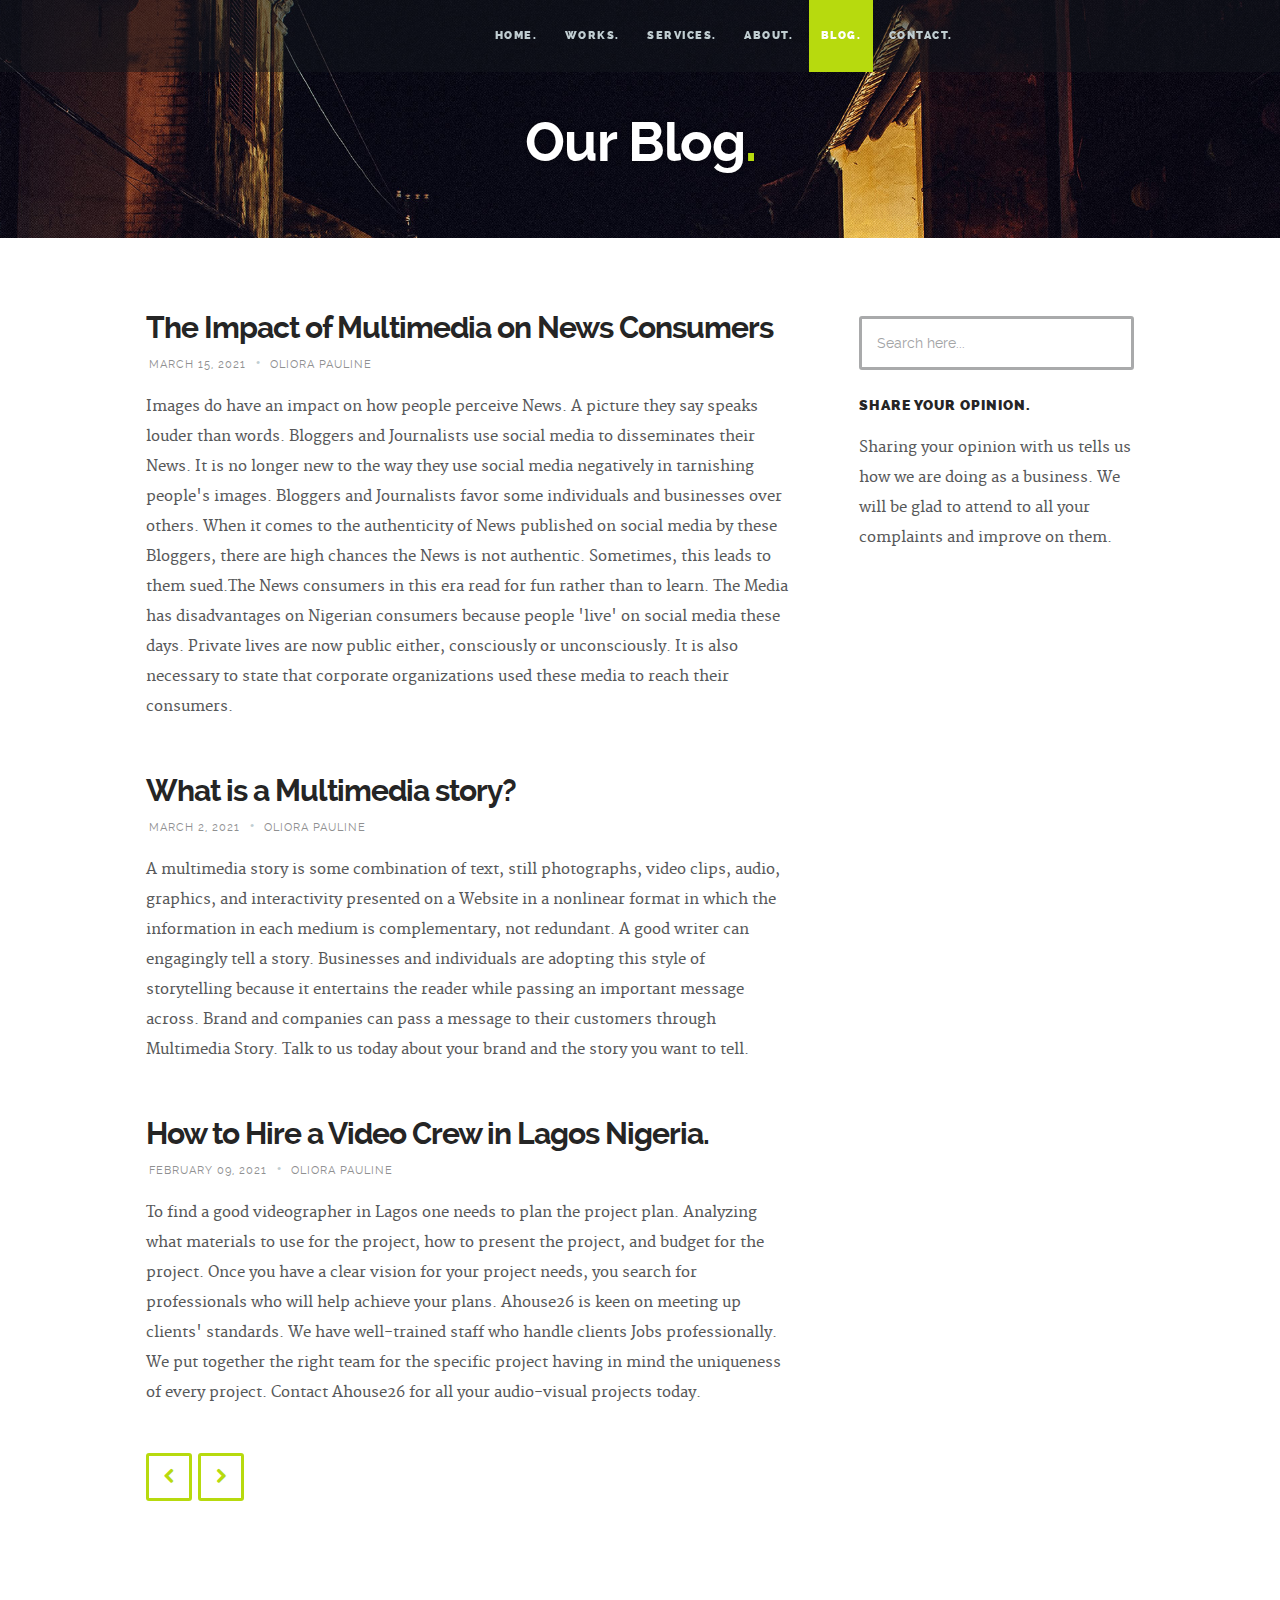
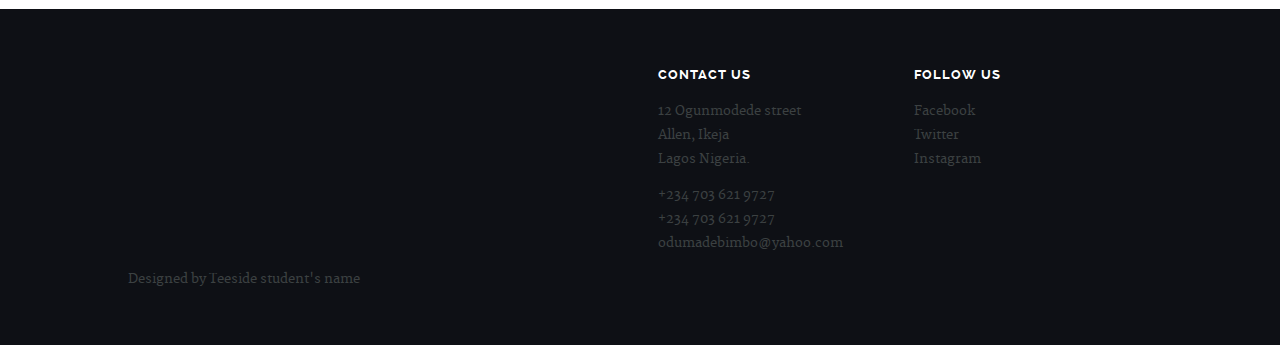
==== blog.html @ 0a02a120 "Initial commit" ====
<!DOCTYPE html>

<html class="no-js" lang="en"> 
<head>

   
   <meta charset="utf-8">
	<title>Blog - Ahouse26 productions</title>
	<meta name="description" content="">  
	<meta name="author" content="">

   
	<meta name="viewport" content="width=device-width, initial-scale=1, maximum-scale=1">

	
   <link rel="stylesheet" href="css/base.css">
	<link rel="stylesheet" href="css/main.css">
   <link rel="stylesheet" href="css/media-queries.css">       

  
	<script src="js/modernizr.js"></script>

   
	<link rel="shortcut icon" href="favicon.png" >

</head>

<body>
	
	<div id="top"></div>
   <div id="preloader"> 
	   <div id="status">
         <img src="images/loader.gif" height="60" width="60" alt="">
         <div class="loader">Loading...</div>
      </div>
   </div>


   
   <header id="main-header">

   	<div class="row header-inner">

	      <div class="logo">
	         <a href="index.html">Ahouse26 productions.</a>
	      </div>

	      <nav id="nav-wrap">         
	         
	         <a class="mobile-btn" href="#nav-wrap" title="Show navigation">
	         	<span class='menu-text'>Show Menu</span>
	         	<span class="menu-icon"></span>
	         </a>
         	<a class="mobile-btn" href="#" title="Hide navigation">
         		<span class='menu-text'>Hide Menu</span>
         		<span class="menu-icon"></span>
         	</a>         

	         <ul id="nav" class="nav">
	            <li><a class="active" href="index.html">Home.</a></li>
		         <li><a class="active" href="portfolio.html">Works.</a></li>
	            <li><a href="index.html#services">Services.</a></li>
	            <li><a href="index.html#about">About.</a></li>
	            <li class="current"><a href="index.html#journal">Blog.</a></li>	        
	            <li><a href="index.html#contact">Contact.</a></li>
	         </ul> 

	      </nav> 
	   </div> 

   </header> 


  
   <section id="page-title">	
   	  
		<div class="row">

			<div class="twelve columns">

				<h1>Our Blog<span>.</span></h1>
				

			</div>			    

		</div> 	   

   </section> 


  
   <section id="content">

   	<div class="row">

	   	<div id="main" class="tab-whole eight columns entries">

	         <article class="entry">

					<header class="entry-header">

						<h1 class="entry-title">
							<a title="" href="single.html">The Impact of Multimedia on News Consumers</a>
						</h1> 				 
						
						<div class="entry-meta">
							<ul>
								<li>March 15, 2021</li>
								<span class="meta-sep">•</span>								
								<li><a rel="category tag" title="" href="#"></a></li>
                                <li>Oliora Pauline</li>
							</ul>
						</div> 
						 
					</header> 
						
					<div class="entry-content">
						<p> Images do have an impact on how people perceive News. A picture they say speaks louder than words.
							Bloggers and Journalists use social media to disseminates their News. It is no longer new to the
							way they use social media negatively in tarnishing people's images. Bloggers and Journalists favor
							some individuals and businesses over others. When it comes to the authenticity of News published
							on social media by these Bloggers, there are high chances the News is not authentic. Sometimes,
							this leads to them sued.The News consumers in this era read for fun rather than to learn.
							The Media has disadvantages on Nigerian consumers because people 'live' on social media these days.
							Private lives are now public either, consciously or unconsciously. It is also necessary to state
							that corporate organizations used these media to reach their consumers.</p>
					</div> 

				</article> 

				<article class="entry">
		   			
					<header class="entry-header">

						<h1 class="entry-title">
							<a title="" href="single.html">What is a Multimedia story?</a>
						</h1> 				 
						
						<div class="entry-meta">
							<ul>
								<li>March 2, 2021</li>						
									<span class="meta-sep">•</span>
								<li>Oliora pauline</li>
							</ul>
						</div>
						 
					</header> 			

					<div class="entry-content">
						<p>A multimedia story is some combination of text, still photographs, video clips,
							audio, graphics, and interactivity presented on a Website in a nonlinear format
							in which the information in each medium is complementary, not redundant. A good
							writer can engagingly tell a story. Businesses and individuals are adopting this
							style of storytelling because it entertains the reader while passing an important
							message across. Brand and companies can pass a message to their customers through
							Multimedia Story. Talk to us today about your brand and the story you want to tell.</p>
					</div> 

				</article> 

				

				<article class="entry">
		   			
					<header class="entry-header">

						<h1 class="entry-title">
							<a title="" href="single.html">How to Hire a Video Crew in Lagos Nigeria.</a>
						</h1> 				 
						
						<div class="entry-meta">
							<ul>
								<li>February 09, 2021</li>
								<span class="meta-sep">•</span>
								<li>Oliora pauline</li>
							</ul>
						</div> 
						 
					</header> 			

					<div class="entry-content">
						<p>To find a good videographer in Lagos one needs to plan the project plan.
							Analyzing what materials to use for the project, how to present the project,
							and budget for the project. Once you have a clear vision for your project needs,
							you search for professionals who will help achieve your plans. Ahouse26 is keen
							on meeting up clients' standards. We have well-trained staff who handle clients
							Jobs professionally. We put together the right team for the specific project
							having in mind the uniqueness of every project. Contact Ahouse26 for all
							your audio-visual projects today. </p>
					</div> 

				</article> 

				<div class="pagenav group">
	  			   <span class="prev"><a href="#" rel="prev">Previous</a></span>
	  				<span class="next"><a href="#" rel="next">Next</a></span>  				   
	  			</div>  			   
	         
	      </div> 

	      <div class="tab-whole four columns end" id="secondary">

	         <aside id="sidebar">

	            <div class="widget widget_search">

	               <h5>Search</h5>
	               <form action="#">

	                  <input type="text" value="Search here..." onblur="if(this.value == '') { this.value = 'Search here...'; }" onfocus="if (this.value == 'Search here...') { this.value = ''; }" class="text-search" kl_virtual_keyboard_secure_input="on">
	                  <input type="submit" value="" class="submit-search">

	               </form>

	            </div> 

	            <div class="widget widget_text">

	               <h5 class="widget-title">Share your opinion.</h5>
	               <div class="textwidget"> 
					Sharing your opinion with us tells us how we are doing as a business. 
					We will be glad to attend to all your complaints and improve on them. 
	            	</div>

			      </div> 



				  <div class="widget widget_text">

					
 
				   </div> 

	            

	            
	            

	         </aside> 

	      </div> 

	   </div> 

   </section> 

   
   <footer>

      <div class="row">       

         <div class="six columns tab-whole footer-about">
				
				

         </div> 

         <div class="six columns tab-whole right-cols">

            <div class="row">

               <div class="columns">
                  <h3 class="address">Contact Us</h3>
                  <p>
                  12 Ogunmodede street<br>
                  Allen, Ikeja<br>
                  Lagos Nigeria.
                  </p>

                  <ul>
                    <li><a href="tel:+234 703 621 9727">+234 703 621 9727</a></li>
                    <li><a href="tel:+234 703 621 9727">+234 703 621 9727</a></li>
                    <li><a href="mailto:odumadebimbo@yahoo.com">odumadebimbo@yahoo.com</a></li>
                  </ul>                  
               </div>       

               <div class="columns last">
                  <h3 class="contact">Follow Us</h3>

                  <ul>
                     <li><a href="#">Facebook</a></li>
                     <li><a href="#">Twitter</a></li>
                     <li><a href="#">Instagram</a></li>
                     
                    
                  </ul>
                  
               </div> 

            </div> 

         </div>

         <p>Designed by Teeside student's name</p>

         <div id="go-top">
            <a class="smoothscroll" title="Back to Top" href="#top"><span>Top</span><i class="fa fa-long-arrow-up"></i></a>
         </div>

      </div> 

   </footer> 


   
   <script src="http://ajax.googleapis.com/ajax/libs/jquery/1.10.2/jquery.min.js"></script>
   <script>window.jQuery || document.write('<script src="js/jquery-1.10.2.min.js"><\/script>')</script>
   <script type="text/javascript" src="js/jquery-migrate-1.2.1.min.js"></script>   
   <script src="js/jquery.flexslider.js"></script>
   <script src="js/jquery.fittext.js"></script>
   <script src="js/backstretch.js"></script> 
   <script src="js/waypoints.js"></script>  
   <script src="js/main.js"></script>

</body>

</html>
---- css/base.css ----
html {
	font-family: sans-serif;
	-ms-text-size-adjust: 100%;
	-webkit-text-size-adjust: 100%;
}
body {
	margin: 0;
}
article, aside, details, figcaption, figure, footer, header, hgroup, main, nav, section, summary {
	display: block;
}
audio, canvas, progress, video {
	display: inline-block;
	vertical-align: baseline;
}
audio:not([controls]) {
	display: none;
	height: 0;
}
[hidden], template {
	display: none;
}
a {
	background: transparent;
}
a:active, a:hover {
	outline: 0;
}
abbr[title] {
	border-bottom: 1px dotted;
}
b, strong {
	font-weight: bold;
}
dfn {
	font-style: italic;
}
h1 {
	font-size: 2em;
	margin: 0.67em 0;
}
mark {
	background: #ff0;
	color: #000;
}
small {
	font-size: 80%;
}
sub, sup {
	font-size: 75%;
	line-height: 0;
	position: relative;
	vertical-align: baseline;
}
sup {
	top: -0.5em;
}
sub {
	bottom: -0.25em;
}
img {
	border: 0;
}
svg:not(:root) {
	overflow: hidden;
}
figure {
	margin: 1em 40px;
}
hr {
	-moz-box-sizing: content-box;
	box-sizing: content-box;
	height: 0;
}
pre {
	overflow: auto;
}
code, kbd, pre, samp {
	font-family: monospace, monospace;
	font-size: 1em;
}
button, input, optgroup, select, textarea {
	color: inherit;
	font: inherit;
	margin: 0;
}
button {
	overflow: visible;
}
button, select {
	text-transform: none;
}
button, html input[type="button"], input[type="reset"], input[type="submit"] {
	-webkit-appearance: button;
	cursor: pointer;
}
button[disabled], html input[disabled] {
	cursor: default;
}
button::-moz-focus-inner, input::-moz-focus-inner {
	border: 0;
	padding: 0;
}
input {
	line-height: normal;
}
input[type="checkbox"], input[type="radio"] {
	box-sizing: border-box;
	padding: 0;
}
input[type="number"]::-webkit-inner-spin-button, input[type="number"]::-webkit-outer-spin-button {
	height: auto;
}
input[type="search"] {
	-webkit-appearance: textfield;
	-moz-box-sizing: content-box;
	-webkit-box-sizing: content-box;
	box-sizing: content-box;
}
input[type="search"]::-webkit-search-cancel-button, input[type="search"]::-webkit-search-decoration {
	-webkit-appearance: none;
}
fieldset {
	border: 1px solid #c0c0c0;
	margin: 0 2px;
	padding: 0.35em 0.625em 0.75em;
}
legend {
	border: 0;
	padding: 0;
}
textarea {
	overflow: auto;
}
optgroup {
	font-weight: bold;
}
table {
	border-collapse: collapse;
	border-spacing: 0;
}
td, th {
	padding: 0;
}

/* 
/* b. Basic Setup Styles - Top Elements
/* =================================================================== */
*, *:before, *:after {
	-webkit-box-sizing: border-box;
	-moz-box-sizing: border-box;
	box-sizing: border-box;
}
html {
	-webkit-font-smoothing: antialiased;
	-moz-osx-font-smoothing: grayscale;
	font-size: 62.5%;
}
body {
	font-weight: normal;
	line-height: 1;
	text-rendering: optimizeLegibility;
}

/* 
/* c. Typography
====================================================================== */
div, dl, dt, dd, ul, ol, li, h1, h2, h3, h4, h5, h6, pre, form, p, blockquote, th, td {
	margin: 0;
	padding: 0;
}
h1, h2, h3, h4, h5, h6 {
	text-rendering: optimizeLegibility;
	line-height: 1.2;
}
hr {
	border: solid #ddd;
	border-width: 1px 0 0;
	clear: both;
	margin: 11px 0 24px;
	height: 0;
}
em, i {
	font-style: italic;
	line-height: inherit;
}
strong, b {
	font-weight: bold;
	line-height: inherit;
}
small {
	font-size: 60%;
	line-height: inherit;
}
ul {
	list-style: none;
}
ol {
	list-style: decimal;
}
ol, ul.square, ul.circle, ul.disc {
	margin-left: 17px;
}
ul.square {
	list-style: square;
}
ul.circle {
	list-style: circle;
}
ul.disc {
	list-style: disc;
}
ul li {
	padding-left: 4px;
}
ul ul, ul ol, ol ol, ol ul {
	margin: 3px 0 3px 17px;
}

/* links
---------------------------------------------------------------------- */
a {
	text-decoration: none;
	line-height: inherit;
}
a img {
	border: none;
}
a:focus {
	outline: none;
}
p a, p a:visited {
	line-height: inherit;
}

/* 
/* d. Media
/* =================================================================== */
img, video, embed, object {
	max-width: 100%;
	height: auto;
}
object, embed {
	height: 100%;
}
img {
	-ms-interpolation-mode: bicubic;
}

/* 
/* e. Grid
===================================================================== */
.row {
	width: 94%;
	max-width: 1024px;
	margin: 0 auto;
}
.ie8 .row {
	width: 1024px;
}
.narrow .row {
	max-width: 980px;
}
.row .row {
	width: auto;
	max-width: none;
	margin-left: -18px;
	margin-right: -18px;
}
.row:before, .row:after {
	content: "";
	display: table;
}
.row:after {
	clear: both;
}
.column, .columns, .bgrid {
	position: relative;
	padding: 0 18px;
	min-height: 1px;
	float: left;
}
.column.centered, .columns.centered {
	float: none;
	margin: 0 auto;
}
.row.collapsed > .column, .row.collapsed > .columns, .column.collapsed, .columns.collapsed {
	padding: 0;
}
[class*="column"] + [class*="column"]:last-child {
	float: right;
}
[class*="column"] + [class*="column"].end {
	float: right;
}
.one, .row .one {
	width: 8.33333%;
}
.two, .row .two {
	width: 16.66667%;
}
.three, .row .three {
	width: 25%;
}
.four, .row .four {
	width: 33.33333%;
}
.five, .row .five {
	width: 41.66667%;
}
.six, .row .six {
	width: 50%;
}
.seven, .row .seven {
	width: 58.33333%;
}
.eight, .row .eight {
	width: 66.66667%;
}
.nine, .row .nine {
	width: 75%;
}
.ten .row .ten {
	width: 83.33333%;
}
.eleven, .row .eleven {
	width: 91.66667%;
}
.twelve, .row .twelve {
	width: 100%;
}

/* tablets
--------------------------------------------------------------- */
@media screen and (max-width:768px) {
	.row {
		width: auto;
		padding-left: 30px;
		padding-right: 30px;
	}
	.row .row {
		padding-left: 0;
		padding-right: 0;
		margin-left: -15px;
		margin-right: -15px;
	}
	.column, .columns {
		padding: 0 15px;
	}
	.tab-fourth, .row .tab-fourth {
		width: 25%;
	}
	.tab-third, .row .tab-third {
		width: 33.33333%;
	}
	.tab-half, .row .tab-half {
		width: 50%;
	}
	.tab-2thirds, .row .tab-2thirds {
		width: 66.66667%;
	}
	.tab-3fourths, .row .tab-3fourths {
		width: 75%;
	}
	.tab-whole, .row .tab-whole {
		width: 100%;
	}
}

/* mobile
--------------------------------------------------------------- */
@media screen and (max-width:600px) {
	.row {
		padding-left: 25px;
		padding-right: 25px;
	}
	.row .row {
		margin-left: -10px;
		margin-right: -10px;
	}
	.column, .columns {
		padding: 0 10px;
	}
	.mob-fourth, .row .mob-fourth {
		width: 25%;
	}
	.mob-half, .row .mob-half {
		width: 50%;
	}
	.mob-3fourths, .row .mob-3fourths {
		width: 75%;
	}
	.mob-whole, .row .mob-whole {
		width: 100%;
	}
}

/* small mobile devices
--------------------------------------------------------------- */
@media screen and (max-width:400px) {
	.row {
		padding-left: 30px;
		padding-right: 30px;
	}
	.row .row {
		padding-left: 0;
		padding-right: 0;
		margin-left: 0;
		margin-right: 0;
	}
	.column, .columns {
		width: auto !important;
		float: none !important;
		margin-left: 0;
		margin-right: 0;
		clear: both;
		padding: 0;
	}
	[class*="column"] + [class*="column"]:last-child {
		float: none;
	}
}

/* larger screens
--------------------------------------------------------------- */
@media screen and (min-width:1200px) {
	.wide .wrap {
		max-width: 1180px;
	}
}


/* block grids
--------------------------------------------------------------- */
.bgrid-sixth .bgrid {
	width: 16.66667%;
}
.bgrid-fourth .bgrid {
	width: 25%;
}
.bgrid-third .bgrid {
	width: 33.33333%;
}
.bgrid-half .bgrid {
	width: 50%;
}
.bgrid {
	padding: 0;
}

/* Clearing for block grid columns. Allows columns with
different heights to align properly. */
.first {
	clear: both;
}

/* first column in large(default) screen - for IE8 */
.bgrid-sixth .bgrid:nth-child(6n+1), .bgrid-fourth .bgrid:nth-child(4n+1), .bgrid-third .bgrid:nth-child(3n+1), .bgrid-half .bgrid:nth-child(2n+1) {
	clear: both;
}

/* smaller screens */
@media screen and (max-width:900px) {
	/* block grids for small screens */
	.s-bgrid-sixth .bgrid {
		width: 16.66667%;
	}
	.s-bgrid-fourth .bgrid {
		width: 25%;
	}
	.s-bgrid-third .bgrid {
		width: 33.33333%;
	}
	.s-bgrid-half .bgrid {
		width: 50%;
	}
	.s-bgrid-whole .bgrid {
		width: 100%;
		clear: both;
	}
	.first, [class*="bgrid-"] .bgrid:nth-child(n) {
		clear: none;
	}
	.s-bgrid-sixth .bgrid:nth-child(6n+1), .s-bgrid-fourth .bgrid:nth-child(4n+1), .s-bgrid-third .bgrid:nth-child(3n+1), .s-bgrid-half .bgrid:nth-child(2n+1) {
		clear: both;
	}
}

/* tablets */
@media screen and (max-width:768px) {
	.tab-bgrid-sixth .bgrid {
		width: 16.66667%;
	}
	.tab-bgrid-fourth .bgrid {
		width: 25%;
	}
	.tab-bgrid-third .bgrid {
		width: 33.33333%;
	}
	.tab-bgrid-half .bgrid {
		width: 50%;
	}
	.tab-bgrid-whole .bgrid {
		width: 100%;
		clear: both;
	}
	.first, [class*="tab-bgrid-"] .bgrid:nth-child(n) {
		clear: none;
	}
	.tab-bgrid-sixth .bgrid:nth-child(6n+1), .tab-bgrid-fourth .bgrid:nth-child(4n+1), .tab-bgrid-third .bgrid:nth-child(3n+1), .tab-bgrid-half .bgrid:nth-child(2n+1) {
		clear: both;
	}
}

/* mobile devices */
@media screen and (max-width:600px) {
	.mob-bgrid-sixth .bgrid {
		width: 16.66667%;
	}
	.mob-bgrid-fourth .bgrid {
		width: 25%;
	}
	.mob-bgrid-third .bgrid {
		width: 33.33333%;
	}
	.mob-bgrid-half .bgrid {
		width: 50%;
	}
	.mob-bgrid-whole .bgrid {
		width: 100%;
		clear: both;
	}
	.first, [class*="mob-bgrid-"] .bgrid:nth-child(n) {
		clear: none;
	}
	.mob-bgrid-sixth .bgrid:nth-child(6n+1), .mob-bgrid-fourth .bgrid:nth-child(4n+1), .mob-bgrid-third .bgrid:nth-child(3n+1), .mob-bgrid-half .bgrid:nth-child(2n+1) {
		clear: both;
	}
}

/* stack on small mobile devices */
@media screen and (max-width:400px) {
	.stack .bgrid {
		width: auto !important;
		float: none !important;
		margin-left: 0;
		margin-right: 0;
		clear: both;
	}
}

/* 
/* f. MISC
===================================================================== */

/* Clearing - (http://nicolasgallagher.com/micro-clearfix-hack/
--------------------------------------------------------------------- */
.group:before, .group:after {
	content: "";
	display: table;
}
.group:after {
	clear: both;
}

/* Misc Helper Styles
--------------------------------------------------------------------- */
.hidden {
	display: none;
}
.remove-bottom {
	margin-bottom: 0;
}
.half-bottom {
	margin-bottom: 15px !important;
}
.add-bottom {
	margin-bottom: 30px !important;
}
.no-border {
	border: none;
}
.text-center {
	text-align: center;
}
.text-left {
	text-align: left;
}
.text-right {
	text-align: right;
}
.pull-left {
	float: left;
}
.pull-right {
	float: right;
}
.align-center {
	margin-left: auto;
	margin-right: auto;
	text-align: center;
}
---- css/main.css ----
/* =================================================================== */
/* 
/*   v1.0 Main Stylesheet
/*  url:styleshout.com
/*  10-10-2014
/*
/*  ------------------------------------------------------------------ 

    TOC: 
    a. Webfonts and Iconfonts
    b. Document Setup
    c. Forms  
    d. Preloader
    e. Buttons
    f. Other Components
    g. Header Styles
    h. Content Styles
    i. Footer Styles
    j. Common and shared styles
    k. Hero Section
    l. Portfolio Section
    m. Services Section
    n. About Section
    o. Journal Section
    p. Contact Section
    q. Blog Entry
    r. Portfolio Entry

/* =================================================================== */

/* 
/* a. Webfonts and Iconfonts
/* =================================================================== */
@import url("fonts.css");
@import url("font-awesome/css/font-awesome.min.css");
@import url("simple-line-icons/simple-line-icons.css");

/* 
/* b. Document Setup
/* =================================================================== */

/* Body
---------------------------------------------------------------------- */
body {
	background: #0e1015;
	font: 15px/30px "merriweather-regular", serif;
	font-weight: normal;
	color: #575859;
}

/* Links
---------------------------------------------------------------------- */
a, a:visited {
	color: #b7da0e;
	-moz-transition: all 0.3s ease-in-out;
	-o-transition: all 0.3s ease-in-out;
	-webkit-transition: all 0.3s ease-in-out;
	-ms-transition: all 0.3s ease-in-out;
	transition: all 0.3s ease-in-out;
}
a:hover, a:focus {
	color: black;
}

/* Typography
--------------------------------------------------------------------- */
h1, h2, h3, h4, h5, h6 {
	font-family: "raleway-bold", sans-serif;
	color: #252525;
	font-style: normal;
	text-rendering: optimizeLegibility;
	margin: 18px 0 15px;
}
h1 a, h2 a, h3 a, h4 a, h5 a, h6 a {
	font-weight: inherit;
}
h1 {
	font-size: 30px;
	line-height: 36px;
	margin-top: 0;
	letter-spacing: -1px;
}
h2 {
	font-size: 24px;
	line-height: 30px;
}
h3 {
	font-size: 20px;
	line-height: 30px;
}
h4 {
	font-size: 17px;
	line-height: 30px;
}
h5 {
	font-size: 14px;
	line-height: 30px;
	margin-top: 15px;
	text-transform: uppercase;
	letter-spacing: 1px;
}
h6 {
	font-size: 13px;
	line-height: 30px;
	margin-top: 15px;
	text-transform: uppercase;
	letter-spacing: 1px;
}
p {
	margin: 15px 0 15px 0;
}
p img {
	margin: 0;
}
p.lead {
	font: 17px/33px "merriweather-light", serif;
	color: #707273;
}
em {
	font: 15px/30px "merriweather-italic", serif;
	font-style: normal;
}
strong, b {
	font: 15px/30px "merriweather-bold", serif;
	font-weight: normal;
}
small {
	font-size: 11px;
	line-height: inherit;
}
blockquote {
	margin: 18px 0px;
	padding-left: 40px;
	position: relative;
}
blockquote:before {
	content: "\201C";
	opacity: 0.45;
	font-size: 80px;
	line-height: 0px;
	margin: 0;
	font-family: arial, sans-serif;
	position: absolute;
	top: 30px;
	left: 0;
}
blockquote p {
	font-family: georgia, serif;
	font-style: italic;
	padding: 0;
	font-size: 18px;
	line-height: 30px;
}
blockquote cite {
	display: block;
	font-size: 12px;
	font-style: normal;
	line-height: 18px;
}
blockquote cite:before {
	content: "\2014 \0020";
}
blockquote cite a, blockquote cite a:visited {
	color: #707273;
	border: none;
}
abbr {
	font-family: "merriweather-bold", serif;
	font-variant: small-caps;
	text-transform: lowercase;
	letter-spacing: .5px;
	color: #7d7e80;
}
pre, code {
	font-family: Consolas, "Andale Mono", Courier, "Courier New", monospace;
}
pre {
	white-space: pre;
	white-space: pre-wrap;
	word-wrap: break-word;
}
code {
	padding: 3px;
	background: #ecf0f1;
	color: #707273;
	border-radius: 3px;
}
del {
	text-decoration: line-through;
}
abbr[title], dfn[title] {
	border-bottom: 1px dotted;
	cursor: help;
}
mark {
	background: #FFF49B;
	color: #000;
}
hr {
	border: solid white;
	border-width: 1px 0 0;
	clear: both;
	margin: 23px 0 12px;
	height: 0;
}

/* Lists
--------------------------------------------------------------------- */
ul, ol {
	margin-top: 15px;
	margin-bottom: 15px;
}
ul {
	list-style: disc;
	margin-left: 17px;
}
dl {
	margin: 0 0 15px 0;
}
dt {
	margin: 0;
	color: #b7da0e;
}
dd {
	margin: 0 0 0 20px;
}

/* Floated Image
--------------------------------------------------------------------- */
img.pull-right {
	margin: 12px 0px 0px 18px;
}
img.pull-left {
	margin: 12px 18px 0px 0px;
}

/* 
/* c. Forms
/* =================================================================== */
form {
	margin-bottom: 24px;
}
fieldset {
	margin: 0 0 24px 0;
	padding: 0;
	border: none;
}
input, button {
	-webkit-font-smoothing: antialiased;
}
input[type="text"], 
input[type="password"], 
input[type="email"], 
textarea, 
select {
	display: block;
	padding: 12px 15px;
	margin: 0 0 12px 0;
	border: 0;
	outline: none;
	vertical-align: middle;
	color: #a3a4a6;
	font-family: "raleway-regular", sans-serif;
	font-size: 14px;
	line-height: 24px;
	border-radius: 3px;
	max-width: 100%;
	background: transparent;
	border: 3px solid #a9aaab;
}
textarea {
	min-height: 162px;
}
input[type="text"]:focus, 
input[type="password"]:focus, 
input[type="email"]:focus, 
textarea:focus {
	background: white;
}
label, legend {
	font: 15px/30px "raleway-bold", sans-serif;
	margin: 12px 0;
	color: #252525;
	display: block;
}
label span, legend span {
	color: #575859;
	font: 15px/30px "merriweather-bold", serif;
}
input[type="checkbox"], input[type="radio"] {
	font-size: 15px;
	color: #575859;
}
input[type="checkbox"] {
	display: inline;
}

/* 
/* d. Preloader
/* =================================================================== */
#preloader {
	position: fixed;
	top: 0;
	left: 0;
	right: 0;
	bottom: 0;
	background: #12151b;
	z-index: 99999;
	height: 100%;
}
.no-js #preloader {
	display: none;
}

#status {
	position: absolute;
	left: 50%;
	top: 50%;
	width: 60px;
	height: 60px;
	margin: -30px 0 0 -30px;
	padding: 0;
}
#status img {
	display: none;
}

.loader {
	margin: 0 auto;
	font-size: 10px;
	position: relative;
	text-indent: -9999em;
	border-top: 1.1em solid rgba(255, 255, 255, 0.2);
	border-right: 1.1em solid rgba(255, 255, 255, 0.2);
	border-bottom: 1.1em solid rgba(255, 255, 255, 0.2);
	border-left: 1.1em solid #b7da0e;
	-webkit-animation: load 1.1s infinite linear;
	animation: load 1.1s infinite linear;
}
.loader, .loader:after {
	border-radius: 50%;
	width: 60px;
	height: 60px;
}
@-webkit-keyframes load {
	0% {
		-webkit-transform: rotate(0deg);
		transform: rotate(0deg);
	}
	100% {
		-webkit-transform: rotate(360deg);
		transform: rotate(360deg);
	}
}
@keyframes load {
	0% {
		-webkit-transform: rotate(0deg);
		transform: rotate(0deg);
	}
	100% {
		-webkit-transform: rotate(360deg);
		transform: rotate(360deg);
	}
}

/* for ie8 */
.ie8 #status img {
	display: block;
}
.ie8 .loader {
	display: none;
}


/* 
/* e. Buttons
/* =================================================================== */
.button, 
.button:visited, 
button, 
input[type="submit"], 
input[type="reset"], 
input[type="button"] {
	display: inline-block;
	font: 15px/30px "raleway-bold", sans-serif;
	padding: 9px 16px;
	margin: 0 3px 6px 0;
	background: #818fab;
	color: white;
	text-decoration: none;
	cursor: pointer;
	height: auto;
	text-align: center;
	border: none;
	border-radius: 3px;
	-webkit-appearance: none;
	-webkit-font-smoothing: inherit;	
	-moz-transition: all 0.3s ease-in-out;
	-o-transition: all 0.3s ease-in-out;
	-webkit-transition: all 0.3s ease-in-out;
	-ms-transition: all 0.3s ease-in-out;
	transition: all 0.3s ease-in-out;
}
.button:hover, 
button:hover, 
input[type="submit"]:hover, 
input[type="reset"]:hover, 
input[type="button"]:hover {
	background: #647495;
	color: white;
}
.button.primary, button.primary {
	background: #b7da0e;
}
.button.primary:hover, button.primary:hover {
	background: #b7da0e;
}
button.medium, .button.medium {
	font: 15px/30px "raleway-bold", sans-serif;
	padding: 12px 18px !important;
}
button.large, .button.large {
	font: 15px/30px "raleway-bold", sans-serif;
	padding: 15px 20px !important;
}
button.round, .button.round {
	padding-left: 20px !important;
	padding-right: 20px !important;
	border-radius: 1000px;
	background-clip: padding-box;
}
button.stroke, .button.stroke {
	background: transparent !important;
	border: 3px solid transparent;
}
button.full-width, .button.full-width {
	width: 100%;
	margin-right: 0;
}

.button.pink {
	background: #ffadcb;
}
.button.pink:hover {
	background: #ff94bb;
}
.button.blue {
	background: #72bbf0;
}
.button.blue:hover {
	background: #5bb0ee;
}
.button.black {
	background: #2e3236;
}
.button.black:hover {
	background: #222528;
}
.button.yellow {
	background: #ffd900;
}
.button.yellow:hover {
	background: #f0cc00;
}
.button.red {
	background: #bbd43a;
}
.button.red:hover {
	background: #bbd43a;
}
.button.green {
	background: #9bc724;
}
.button.green:hover {
	background: #8ab120;
}
.button.grey {
	background: #8d8e91;
}
.button.grey:hover {
	background: #808184;
}
.button.purple {
	background: #b482c9;
}
.button.purple:hover {
	background: #a970c1;
}
.button.orange {
	background: #b7da0e;
}
.button.orange:hover {
	background-color: #b7da0e;
}
.button.stroke.pink {
	border-color: #ffadcb;
	color: #ffadcb;
}
.button.stroke.pink:hover {
	background: #ffadcb !important;
	color: #fff;
}
.button.stroke.blue {
	border-color: #72bbf0;
	color: #72bbf0;
}
.button.stroke.blue:hover {
	background: #72bbf0 !important;
	color: #fff;
}
.button.stroke.black {
	border-color: #2e3236;
	color: #2e3236;
}
.button.stroke.black:hover {
	background: #2e3236 !important;
	color: #fff;
}
.button.stroke.yellow {
	border-color: #ffd900;
	color: #ffd900;
}
.button.stroke.yellow:hover {
	background: #ffd900 !important;
	color: #fff;
}
.button.stroke.red {
	border-color: #bbd43a;
	color: #bbd43a;
}
.button.stroke.red:hover {
	background: #bbd43a !important;
	color: #fff;
}
.button.stroke.green {
	border-color: #9bc724;
	color: #9bc724;
}
.button.stroke.green:hover {
	background: #9bc724 !important;
	color: #fff;
}
.button.stroke.grey {
	border-color: #8d8e91;
	color: #8d8e91;
}
.button.stroke.grey:hover {
	background: #8d8e91 !important;
	color: #fff;
}
.button.stroke.purple {
	border-color: #b482c9;
	color: #b482c9;
}
.button.stroke.purple:hover {
	background: #b482c9 !important;
	color: #fff;
}
.button.stroke.orange {
	border-color: #b7da0e;
	color: #b7da0e;
}
.button.stroke.orange:hover {
	background: #b7da0e !important;
	color: #fff;
}
button::-moz-focus-inner, input::-moz-focus-inner {
	border: 0;
	padding: 0;
}


/* 
/* f. Other Components
/* ================================================================== */

/* Alert Boxes
/* ------------------------------------------------------------------ */
.alert-box {
	padding: 21px 40px 21px 30px;
	position: relative;
	margin-bottom: 24px;
	border-radius: 3px;
	background-clip: padding-box;
	font-family: "raleway-semibold", sans-serif;
}
.error {
	background-color: #ffd1d2;
	color: #bbd43a;
}
.success {
	background-color: #c8e675;
	color: #758c36;
}
.info {
	background-color: #d7ecfb;
	color: #4a95cc;
}
.notice {
	background-color: #fff099;
	color: #b7da0e;
}
.close {
	position: absolute;
	right: 18px;
	top: 18px;
	cursor: pointer;
}

/* Drop Cap
/* ------------------------------------------------------------------ */
.drop-cap:first-letter {
	float: left;
	margin: 0;
	padding: 14px 6px 0 0;
	font-size: 84px;
	font-family: "raleway-bold", sans-serif;
	line-height: 60px;
	text-indent: 0;
	background: transparent;
	color: inherit;
}

/* Line Definition Style Markup
/* ------------------------------------------------------------------ */
.lining dt, .lining dd {
	display: inline;
	margin: 0;
}
.lining dt + dt:before, .lining dd + dt:before {
	content: "\A";
	white-space: pre;
}
.lining dd + dd:before {
	content: ", ";
}
.lining dd + dd:before {
	content: ", ";
}
.lining dd:before {
	content: ":";
	margin-left: -0.2em;
}

/* Dictionary Definition Style Markup
/* ------------------------------------------------------------------ */
.dictionary-style dt {
	display: inline;
	counter-reset: definitions;
}
.dictionary-style dt + dt:before {
	content: ", ";
	margin-left: -0.2em;
}
.dictionary-style dd {
	display: block;
	counter-increment: definitions;
}
.dictionary-style dd:before {
	content: counter(definitions, decimal) ". ";
}

/* 
/*  Pull Quotes Markup
/*

<aside class="pull-quote">
<blockquote>
<p></p>
</blockquote>
</aside>

/*
/* --------------------------------------------------------------------- */
.pull-quote {
	position: relative;
	padding: 18px 30px 18px 0px;
}
.pull-quote:before, .pull-quote:after {
	height: 1em;
	opacity: 0.45;
	position: absolute;
	font-size: 80px;
	font-family: Arial, Sans-Serif;
}
.pull-quote:before {
	content: "\201C";
	top: 33px;
	left: 0;
}
.pull-quote:after {
	content: '\201D';
	bottom: -33px;
	right: 0;
}
.pull-quote blockquote {
	margin: 0;
}
.pull-quote blockquote:before {
	content: none;
}

/* 
/*  Stats Tab Markup

<ul class="stats-tabs">
<li><a href="#">[value]<em>[name]</em></a></li>
</ul>


/*
/* --------------------------------------------------------------------- */
.stats-tabs {
	padding: 0;
	margin: 24px 0;
}
.stats-tabs li {
	display: inline-block;
	margin: 0 10px 18px 0;
	padding: 0 10px 0 0;
	border-right: 1px solid #ccc;
}
.stats-tabs li:last-child {
	margin: 0;
	padding: 0;
	border: none;
}
.stats-tabs li a {
	display: inline-block;
	font-size: 24px;
	font-family: "raleway-bold", sans-serif;
	border: none;
	color: #252525;
}
.stats-tabs li a:hover {
	color: #b7da0e;
}
.stats-tabs li a em {
	display: block;
	margin: 6px 0 0 0;
	font-size: 14px;
	font-family: "raleway-regular", sans-serif;
	color: #7d7e80;
}

/* Pagination
/* ------------------------------------------------------------------ */
.pagination {
	margin: 30px auto;
	text-align: center;
}
.pagination ul li {
	display: inline-block;
	margin: 0;
	padding: 0;
}
.pagination .page-numbers {
	font: 15px/24px "raleway-bold", sans-serif;
	display: inline-block;
	padding: 6px 12px;
	height: 36px;
	margin-right: 3px;
	margin-bottom: 6px;
	color: #707273;
	background-color: #dde4e6;
	-moz-transition: all 0.3s ease-in-out;
	-o-transition: all 0.3s ease-in-out;
	-webkit-transition: all 0.3s ease-in-out;
	-ms-transition: all 0.3s ease-in-out;
	transition: all 0.3s ease-in-out;
	border-radius: 3px;
	background-clip: padding-box;
}
.pagination .page-numbers:hover {
	background: #94aab0;
	color: white;
}
.pagination .current, .pagination .current:hover {
	background-color: #b7da0e;
	color: white;
}
.pagination .inactive, .pagination .inactive:hover {
	background-color: #ecf0f1;
	color: #a3a4a6;
}

/* 
/* g. Header Styles
/* =================================================================== */
header {
	height: 72px;
	width: 100%;
	position: fixed;
	left: 0;
	top: 0;
	z-index: 990;
	text-align: center;
	background: #12151B;
	background: rgba(18, 21, 27, 0.5);
	-moz-transition: background 0.5s ease-in-out;
	-o-transition: background 0.5s ease-in-out;
	-webkit-transition: background 0.5s ease-in-out;
	-ms-transition: background 0.5s ease-in-out;
	transition: background 0.5s ease-in-out;
}
header .logo {
	display: inline-block;
	vertical-align: middle;
	margin: 0;
	padding: 0;
	margin-right: 15px;

	/* add position relative since z-index only applies to
	elements that have been given an explicit position */
	position: relative;
	z-index: 992;
}
header .logo a {
	display: block;
	margin: 0 20px 0 0;
	padding: 0;
	border: none;
	outline: none;
	font: 0/0 a;
	text-shadow: none;
	color: transparent;
	width: 128px;
	height: 28px;
	background-repeat: no-repeat;
	background-position: 0 0;
	background-image: url("../images/logo.png");
}
@media (-webkit-min-device-pixel-ratio:2), (min-resolution:192dpi) {
	header .logo a {
		background-image: url("../images/Logo.png");
		-webkit-background-size: 100px 20px;
		-moz-background-size: 100px 20px;
		background-size: 126px 12px;
	}
}
.opaque {
	background: #12151b;
}

/* primary navigation
--------------------------------------------------------------------- */
#nav-wrap, #nav-wrap ul, #nav-wrap li, #nav-wrap a {
	margin: 0;
	padding: 0;
	border: none;
	outline: none;
}

/* nav-wrap */
#nav-wrap {
	font: 11px "raleway-heavy", sans-serif;
	text-transform: uppercase;
	letter-spacing: 1.5px;
	display: inline-block;
}

/* hide toggle button */
#nav-wrap > a {
	display: none;
}
ul#nav {
	min-height: 72px;
	width: auto; 

	/* left align the menu */
	text-align: left;
}
ul#nav li {
	position: relative;
	list-style: none;
	height: 72px;
	display: inline-block;
}
ul#nav li a {
	display: inline-block;
	padding: 17px 12px;
	line-height: 38px;
	text-decoration: none;
	color: #c0cdd1;
	-moz-transition: all 0.2s ease-in-out;
	-o-transition: all 0.2s ease-in-out;
	-webkit-transition: all 0.2s ease-in-out;
	-ms-transition: all 0.2s ease-in-out;
	transition: all 0.2s ease-in-out;
}
ul#nav li a:hover {
	color: white;
}
ul#nav li a:active {
	background-color: transparent !important;
}
ul#nav li.current a {
	background: #b7da0e;
	color: white;
}


/* 
/* h. Content Styles
/* =================================================================== */

#content {
	background: white;
	padding-top: 66px;
	padding-bottom: 102px;
}
#content #main {
	padding-top: 6px;
}
#content #sidebar {
	padding-top: 12px;
	padding-left: 30px;
}


/* sibebar styles
-------------------------------------------------------------------- */
#sidebar h5 {
	font: 14px/24px "raleway-heavy", sans-serif;
	text-transform: uppercase;
	letter-spacing: 1px;
	margin-top: 0;
}
#sidebar .widget {
	margin-bottom: 15px;
}

/* search */
#sidebar .widget_search {
	padding-top: 0;
	margin-bottom: 24px;
}
#sidebar .widget_search h5 {
	display: none;
}
#sidebar .widget_search form {
	position: relative;
	margin: 0;
}
#sidebar .widget_search .text-search {
	padding-right: 40px;
	width: 100%;
	min-width: 150px;
	border-radius: 3px;
	background: white;
}
#sidebar .widget_search .submit-search {
	display: none;
}

/* link list */
#sidebar .widget_categories ul {
	margin-top: 15px;
	margin-bottom: 18px;
}
#sidebar .link-list {
	padding: 0;
	margin: 15px 10px 24px 0;
	list-style: none;
}
#sidebar .link-list li {
	font: 14px/24px "merriweather-regular", sans-serif;
	padding: 8px 0 8px 3px;
	margin: 0;
}
#sidebar .link-list li a {
	color: #7d7e80;
}
#sidebar .link-list li a:hover {
	color: #b7da0e;
}

/* tag cloud */
#sidebar .tagcloud {
	margin: 18px 0 24px -12px;
	padding: 0;
	font-size: 17px;
}
#sidebar .tagcloud a {
	font: 12px/24px "raleway-heavy", sans-serif !important;
	display: inline-block;
	float: left;
	margin: 0 0 12px 12px;
	padding: 6px 15px;
	position: relative;
	text-transform: uppercase;
	letter-spacing: 1px;
	border-radius: 3px;
	background: #ecf0f1;
	text-decoration: none;
	letter-spacing: .5px;
	color: #707273;
	-moz-transition: all 0.2s ease-in-out;
	-o-transition: all 0.2s ease-in-out;
	-webkit-transition: all 0.2s ease-in-out;
	-ms-transition: all 0.2s ease-in-out;
	transition: all 0.2s ease-in-out;
}
#sidebar .tagcloud a:hover {
	color: white;
	background: #b7da0e;
}

/* photostream */
#sidebar .photostream {
	list-style: none;
	margin: 15px 0 24px -15px;
	padding: 0;
	overflow: hidden;
}
#sidebar .photostream li {
	display: inline-block;
	margin: 0 0 12px 12px;
	padding: 0;
}
#sidebar .photostream li a {
	display: block;
	height: 66px;
	width: 66px;
	background: #fff;
	padding: 9px;
	border: 1px solid #e3e9eb;
	border-radius: 3px;
}
#sidebar .photostream li a img {
	vertical-align: bottom;
}


/* 
/* i. Footer Styles
/* =================================================================== */
footer {
	padding-top: 36px;
	padding-bottom: 42px;
	font-size: 13px;
	line-height: 24px;
	position: relative;
	color: #3C4142;	
}
footer a, footer a:visited {
	color: #b7da0e;
}
footer a:hover, footer a:focus {
	color: white;
}
footer h3 {
	font: 13px/24px "raleway-bold", sans-serif;
	margin-bottom: 0;
	color: white;
	text-transform: uppercase;
	letter-spacing: 1px;
}
footer p {
	margin: 12px 0;
}

footer .footer-about {
	padding-right: 60px;
}
footer .right-cols .columns {
	width: 50%;
	word-wrap: break-word;
}
footer ul {
	margin: 12px 0;
	padding: 0;
	list-style: none;
}
footer ul li {
	margin: 0;
	padding-left: 0;
	line-height: 24px;
}
footer ul li a, footer ul li a:visited {
	color: #3C4142;
}
footer .copyright {
	margin: 0;
	padding: 24px 18px 6px 18px;
	clear: both;
}

/* back to top */
footer #go-top {
	position: fixed;
	bottom: 0;
	right: 30px;
	z-index: 900;
	display: none;
}
footer #go-top a {
	display: block;
	padding: 12px 30px;
	background: #b7da0e;
	color: white;
	text-align: center;
	font: 12px/24px "raleway-heavy", sans-serif;
	text-transform: uppercase;
	letter-spacing: 2px;
	-moz-transition: all 0.2s ease-in-out;
	-o-transition: all 0.2s ease-in-out;
	-webkit-transition: all 0.2s ease-in-out;
	-ms-transition: all 0.2s ease-in-out;
	transition: all 0.2s ease-in-out;
}
footer #go-top a span {
	margin-right: 10px;
}
footer #go-top a:hover {
	background: #faec09;
	color: #252525;
}


/* 
/* j. Common and shared styles
/* =================================================================== */

hr {
	border: solid #b7da0e;
	border-width: 3px 0 0;
	width: 90px;
	margin: 11px auto 15px;
	height: 0;
	clear: both;
	text-align: center;
}

/* section head
---------------------------------------------------------------------- */
.section-head {
	text-align: center;
}
.section-head h1 {
	font: 15px/24px "raleway-heavy", sans-serif;
	text-transform: uppercase;
	letter-spacing: 2.5px;
	color: #252525;
	margin-bottom: 18px;
}
.section-head h1 span {
	color: #b7da0e;
}
.section-head p {
	font: 18px/36px "merriweather-light", sans-serif;
	width: 95%;
	color: #707273;
	margin-left: auto;
	margin-right: auto;
}

/* page title
---------------------------------------------------------------------- */
#page-title {
	background: #12151b url(../images/hero-bg.jpg) no-repeat center center fixed;
	-webkit-background-size: cover !important;
	-moz-background-size: cover !important;
	background-size: cover !important;
	padding-top: 108px;
	padding-bottom: 60px;
	text-align: center;
}
#page-title .row {
	max-width: 724px;
}
#page-title h1 {
	font: 54px/1.3 "raleway-bold", sans-serif;
	color: white;
	letter-spacing: -1px;
	margin-bottom: 0;
	text-shadow: 0 0px 5px rgba(0, 0, 0, 0.5);	
}
#page-title h1 span {
	color: #b7da0e;
}
#page-title p {
	color: #cfd9db;
	margin: 0;
	text-shadow: 0 0px 5px rgba(0, 0, 0, 0.5);
}

/* entry
---------------------------------------------------------------------- */
.entry {
	padding-bottom: 12px;
	margin-bottom: 24px;
}
.entry header {
	height: auto;
	position: static;
	background: transparent;
	text-align: left;
}
.entry header h1 {	
	font: 30px/36px "raleway-bold", sans-serif;
	margin-bottom: 6px;
}
.entry header h1 a {
	color: #252525;
}
.entry .entry-meta ul {
	margin: 0 0 6px 3px;
	color: #8f9091;
	line-height: 24px;
}
.entry .entry-meta ul li {
	display: inline;
	margin: 0;
	padding: 0;
	font-size: 11px;
	letter-spacing: 1px;
	font-family: "raleway-regular", sans-serif;
	text-transform: uppercase;
}
.entry .entry-meta ul li a {
	color: #8f9091;
}
.entry .entry-meta ul .meta-sep {
	margin: 0 5px;
	color: #c0cdd1;
}
.entry .entry-content-media {
	margin: 24px 0 18px;
}

/* pagenav
---------------------------------------------------------------------- */
.pagenav {
	margin: 18px 0 6px;
	padding: 12px 0 0 0;
	font: 15px/30px "raleway-regular", sans-serif;
}
.pagenav a {
	font: 0/0 a;
	text-shadow: none;
	color: transparent;
}
.pagenav a[rel="next"]:after, 
.pagenav a[rel="prev"]:before {
	float: left;
	text-align: center;
	display: inline-block;
	background: transparent;
	color: #b7da0e;
	border-radius: 3px;
	border: 3px solid #b7da0e;
	font-family: 'FontAwesome';
	font-size: 16px;
	padding: 21px 15px;
	-moz-transition: all 0.3s ease-in-out;
	-o-transition: all 0.3s ease-in-out;
	-webkit-transition: all 0.3s ease-in-out;
	-ms-transition: all 0.3s ease-in-out;
	transition: all 0.3s ease-in-out;
}
.pagenav a[rel="next"]:after {
	content: "\f054";
}
.pagenav a[rel="prev"]:before {
	content: "\f053";
	margin-right: 6px;
}
.pagenav a[rel="next"]:hover:after, .pagenav a[rel="prev"]:hover:before {
	color: white;
	background: #b7da0e;
}
.entries .pagenav {
	margin-top: -18px;
}

/* 
/* k. Hero Section
/* =================================================================== */
#hero {
	background: #12151b url(../images/hero-bg.jpg) no-repeat center center fixed;
	-webkit-background-size: cover !important;
	-moz-background-size: cover !important;
	background-size: cover !important;
	padding-top: 66px;
	padding-bottom: 90px;
	width: 100%;
	text-align: center;
	position: relative;
}
.ie8 #hero { background: #12151b; }

/* Flex slider settings
/* ------------------------------------------------------------------ */
.flexslider a:active, .flexslider a:focus {
	outline: none;
}
.slides, .flex-control-nav, .flex-direction-nav {
	margin: 0;
	padding: 0;
	list-style: none;
}
.slides li {
	margin: 0;
	padding: 0;
}

/* Necessary Styles */
.flexslider {
	position: relative;
	zoom: 1;
	margin: 0;
	padding: 0;
}
.flexslider .slides {
	zoom: 1;
}
.flexslider .slides > li {
	position: relative;
}

/* Hide the slides before the JS is loaded. Avoids image jumping */
.flexslider .slides > li {
	display: none;
	-webkit-backface-visibility: hidden;
}

/* Suggested container for slide animation setups. Can replace this with your own */
.flex-container {
	zoom: 1;
	position: relative;
}

/* Clearfix for .slides */
.slides:before, .slides:after {
	content: " ";
	display: table;
}
.slides:after {
	clear: both;
}

/* No JavaScript Fallback */
/* If you are not using another script, such as Modernizr, make sure you
* include js that eliminates this class on page load */
.no-js .slides > li:first-child {
	display: block;
}

/* Slider Styles */
.slides {
	zoom: 1;
}
.slides > li {
	overflow: hidden;
}

/* hero slider
/* ------------------------------------------------------------------ */
#hero-slider {
	margin: 108px auto 30px;
}
#hero-slider .flex-caption {
	margin: 0 15%;
}
#hero-slider .flex-caption h1 {
	font: 54px/1.3 "raleway-semibold", sans-serif;
	color: white;
	letter-spacing: -1px;
	margin-bottom: 36px;
	text-shadow: 0 0px 5px rgba(0, 0, 0, 0.5);
}
#hero-slider .flex-caption h1 span, 
#hero-slider .flex-caption h1 a {
	color: white;
	display: inline-block;
	border-bottom: 1px solid #b7da0e;
}
#hero-slider .flex-caption h1 span:hover, 
#hero-slider .flex-caption h1 a:hover {
	border-color: #9a9103;
}
#hero-slider .flex-caption .button.stroke {
	margin: 0;
	padding: 9px 20px;
	width: auto;
	text-transform: uppercase;
	letter-spacing: 1.5px;
	border-color: #b7da0e;
	color: white;
	white-space: nowrap;
	text-shadow: 0 0px 5px black;
	-webkit-box-shadow: 0 0px 5px 0px rgba(0, 0, 0, 0.5);
	-moz-box-shadow: 0 0px 5px 0px rgba(0, 0, 0, 0.5);
	box-shadow: 0 0px 5px 0px rgba(0, 0, 0, 0.5);
}
#hero-slider .flex-caption .button.stroke:hover {
	color: white;
	text-shadow: none;
	background: #b7da0e !important;
}

/* Slider Control Nav */
.hero-content .flex-control-nav {
	width: 80%;
	margin: 0 auto;
	display: block;
	z-index: 889;
	position: relative;
}
.hero-content .flex-control-nav li {
	margin: 0 6px;
	display: inline-block;
	zoom: 1;
	*display: inline;
}
.hero-content .flex-control-paging li a {
	width: 15px;
	height: 15px;
	display: block;
	cursor: pointer;
	border-radius: 100%;
	border: 3px solid white;
	background: transparent;
	box-shadow: none !important;
	font: 0/0 a;
	text-shadow: none;
	color: transparent;
	-webkit-box-shadow: 0 0px 5px 0px rgba(0, 0, 0, 0.5);
	-moz-box-shadow: 0 0px 5px 0px rgba(0, 0, 0, 0.5);
	box-shadow: 0 0px 5px 0px rgba(0, 0, 0, 0.5);
}
.hero-content .flex-control-paging li a:hover {
	border-color: #b7da0e;
}
.hero-content .flex-control-paging li a.flex-active {
	border-color: #b7da0e;
	cursor: default;
}

/* 
/* l. Portfolio Section
/* =================================================================== */
#portfolio {
	background: white;
	padding-top: 120px;
}
.ie #portfolio .row.items {
	width: 1140px;
}
#portfolio .row.items {
	max-width: 1200px;
}

/* Portfolio wrapper */
#portfolio-wrapper {
	margin-top: 36px;
}

/* portfolio items */
.item .item-wrap {
	overflow: hidden;
	position: relative;
}
.item .item-wrap a {
	display: block;
	cursor: pointer;
}
.item .item-wrap .overlay {
	background: #b7da0e;
	position: absolute;
	left: 0;
	top: 0;
	width: 100%;
	height: 100%;
	filter: alpha(opacity=0);
	-ms-filter: "progid:DXImageTransform.Microsoft.Alpha(Opacity=0)";
	opacity: 0;
	zoom: 1;
	-moz-transition: opacity 0.3s ease-in-out;
	-o-transition: opacity 0.3s ease-in-out;
	-webkit-transition: opacity 0.3s ease-in-out;
	-ms-transition: opacity 0.3s ease-in-out;
	transition: opacity 0.3s ease-in-out;	
}
.item .item-wrap img {
	vertical-align: bottom;
	-moz-transition: all 0.3s ease-in-out;
	-o-transition: all 0.3s ease-in-out;
	-webkit-transition: all 0.3s ease-in-out;
	-ms-transition: all 0.3s ease-in-out;
	transition: all 0.3s ease-in-out;
}
.item .item-wrap .portfolio-item-meta {
	position: absolute;
	top: 10%;
	left: 10%;
	filter: alpha(opacity=0);
	-ms-filter: "progid:DXImageTransform.Microsoft.Alpha(Opacity=0)";
	opacity: 0;
	zoom: 1;
	-moz-transition: opacity 0.3s ease-in-out;
	-o-transition: opacity 0.3s ease-in-out;
	-webkit-transition: opacity 0.3s ease-in-out;
	-ms-transition: opacity 0.3s ease-in-out;
	transition: opacity 0.3s ease-in-out;
}
.item .item-wrap .portfolio-item-meta h5 {
	font: 15px/21px "raleway-heavy", sans-serif;
	margin: 0;
	color: white;
	word-wrap: break-word;
}
.item .item-wrap .portfolio-item-meta p {
	font: 14px/18px "raleway-semibold", sans-serif;
	color: #fbcab3;
	margin: 0;
}

/* on item hover */
.item:hover .overlay {
	filter: alpha(opacity=100);
	-ms-filter: "progid:DXImageTransform.Microsoft.Alpha(Opacity=100)";
	opacity: 1;
	zoom: 1;
}
.item:hover .portfolio-item-meta {
	filter: alpha(opacity=100);
	-ms-filter: "progid:DXImageTransform.Microsoft.Alpha(Opacity=100)";
	opacity: 1;
	zoom: 1;
}
.item:hover .item-wrap img {
	-moz-transform: scale(1.2);
	-o-transform: scale(1.2);
	-webkit-transform: scale(1.2);
	-ms-transform: scale(1.2);
	transform: scale(1.2);
}

/* 
/*  m. Services Section
/* =================================================================== */
#services {
	background: #ecf0f1;
	padding-top: 120px;
	padding-bottom: 120px;
	text-align: center;
}
.service-list {
	margin: 15px -22px 0 -22px;
}
.service-list .bgrid {
	margin-top: 15px;
	margin-bottom: 15px;
	padding: 0 22px;
}
.service-list .icon-part {
	background: #b7da0e;
	color: white;
	width: 72px;
	padding: 15px 3px;
	font-size: 40px;
	border-radius: 3px;
	margin: 0 auto;
}
.service-list h3 {
	font: 16px/24px "raleway-heavy", sans-serif;
	padding: 0;
}
.service-list p {
	color: #707273;
	position: relative;
	top: -6px;
}


/* 
/*  n. About Section
/* =================================================================== */

#about {
	background: white;
	padding-top: 120px;
	padding-bottom: 0;
}
#about .about-content {
	max-width: 934px;
}
#about h3 {
	font: 16px/36px "raleway-heavy", sans-serif;
	text-transform: none;
	padding: 0;
	margin-bottom: 0;
}
#about p {
	color: #707273;
}
#about .left {
	padding-right: 30px;
}
#about .right {
	padding-left: 30px;
}

/* Team Section
/* -------------------------------------------------------------------- */
#about #team {
	background: #ecf0f1;
	margin-top: 66px;
	padding-top: 78px;
	padding-bottom: 120px;
}
#team-wrapper {
	margin: 24px -18px 0 -18px;
}
#team-wrapper .bgrid {
	padding: 0 18px;
}
#team-wrapper .member {
	margin-top: 18px;
	margin-bottom: 36px;
}
#team-wrapper .member-header {
	position: relative;
	margin-bottom: 15px;
}
#team-wrapper .member-pic {
	width: 78px;
	height: 78px;
	display: inline-block;
	position: relative;
	top: 12px;
}
#team-wrapper .member-pic img {
	border-radius: 100%;
}
#team-wrapper .member-name {
	display: inline-block;
	padding-top: 9px;
	margin-left: 12px;
}
#team-wrapper .member-name h3 {
	line-height: 24px;
	margin-top: 0;
	margin-bottom: 6px;
}
#team-wrapper .member-name span {
	position: relative;
	top: -6px;
	font-size: 13px;
	line-height: 18px;
	color: #b7da0e;
	display: block;
}
#team-wrapper .member-social {
	font-size: 18px;
	font-weight: normal;
	line-height: 24px;
	margin: 12px 0 0 0;
	padding: 0;
}
#team-wrapper .member-social li {
	display: inline-block;
	margin-right: 15px;
}
#team-wrapper .member-social li a {
	color: #252525;
}
#team-wrapper .member-social li a:hover {
	color: #b7da0e;
}


/* 
/*  o. Journal Section
/* =================================================================== */
#journal {
	background: #b7da0e url(../images/blog-bg.jpg) no-repeat bottom center fixed;
	-webkit-background-size: cover !important;
	-moz-background-size: cover !important;
	background-size: cover !important;
	padding-top: 120px;
	padding-bottom: 108px;
	width: 100%;
}
#journal h1, #journal h3, #journal h3 a {
	color: white;
}
#journal h3 {
	font: 16px/27px "raleway-heavy", sans-serif;
	padding: 0;
	margin: 0;
}
#journal h5 {
	font-size: 13px;
	color: #b7da0e;
	margin: 0;
}
#journal p {
	color: #fffcfb;
}
#journal #blog-wrapper {
	margin: 24px 0 0 0;
}
#journal #blog-wrapper .bgrid {
	padding: 0 18px;
}
#journal #blog-wrapper article {
	margin-bottom: 24px;
}


/* 
/*  p. Contact Section
/* =================================================================== */
#contact {
	background: #12151b;
	padding-top: 120px;
	padding-bottom: 102px;
	overflow: hidden;
}
#contact .row {
	max-width: 784px;
}
#contact h1 {
	color: white;
}

/* contact form */
#contact form {
	margin-top: 30px;
	margin-bottom: 30px;
}
#contact label {
	font: 14px/30px "raleway-heavy", sans-serif;
	color: #7d7e80;
	display: none;
}
#contact label span {
	color: #b7da0e;
	display: inline-block;
}
#contact input, 
#contact textarea, 
#contact select {
	padding: 18px 20px;
	margin-bottom: 42px;
	font-size: 15px;
	width: 100%;
	background: #12151b;
	border: 3px solid #575859;
}
#contact textarea {
	height: 252px;
}
#contact input:focus, 
#contact textarea:focus, 
#contact select:focus {
	color: white;
	border-color: white;
}
#contact button.submit {
	text-transform: uppercase;
	letter-spacing: 3px;
	padding: 18px 20px;
	margin-bottom: 36px;
	line-height: 24px;
	display: block;
	border: 3px solid #b7da0e;
	color: #b7da0e;
	background: transparent;
}
#contact button.submit:hover {
	color: white;
	background: #b7da0e;
}

/* for ie9 and lower */
.ie #contact label {
	display: block;
}
.ie #contact input, .ie #contact select {
	margin-bottom: 6px;
}
.ie #contact textarea {
	margin-bottom: 48px;
}

/* messages */
#message-warning, #message-success {
	display: none;
	background: black;
	padding: 24px 24px;
	margin-bottom: 42px;
	border-radius: 3px;
}
#message-warning {
	color: #bbd43a;
}
#message-success {
	color: #ffd900;
}
#message-warning i, #message-success i {
	margin-right: 10px;
}
#image-loader {
	display: none;
	text-align: center;
}
#image-loader img {
	height: 44px;
	width: 44px;
}

/* Style Placeholder Text */
::-webkit-input-placeholder {
	color: #575859;
}
:-moz-placeholder {
	/* Firefox 18- */
	color: #575859;
}
::-moz-placeholder {
	/* Firefox 19+ */
	color: #575859;
}
:-ms-input-placeholder {
	color: #575859;
}
.placeholder {
	color: #575859 !important;
}


/* 
/* q. Blog Entry
/* =================================================================== */

.entry .tags {
	margin-top: 18px;
	font-family: "raleway-regular", sans-serif;
	color: #707273;
}
.entry .tags a {
	font-family: "raleway-heavy", sans-serif;
	font-size: 13px;
	text-transform: uppercase;
	letter-spacing: 1px;
	color: #b7da0e;
}
.entry .tags a:hover {
	color: #12151b;
}

/* comments
-------------------------------------------------------------------- */
#comments {
	padding-top: 12px;
	padding-bottom: 12px;
}
#comments h3 {
	font: 20px/30px "raleway-bold", sans-serif;
	margin-bottom: 6px;
}
.commentlist {
	margin: 30px 0 54px 0;
	padding: 0;
}
.commentlist > li {
	position: relative;
	list-style: none;
	margin: 0;
	padding: 18px 0 18px 0;
	padding-left: 14%;
}
.commentlist li .avatar {
	position: absolute;
	left: 0px;
	display: block;
	height: 48px;
	width: 48px;
}
.commentlist li .avatar img {
	margin-top: 6px;
	height: 48px;
	width: 48px;
	border-radius: 100%;
}
.commentlist li .comment-info cite {
	font: 14px/30px "raleway-heavy", sans-serif;
	color: #252525;
}
.commentlist li .comment-info .comment-meta {
	font-size: 13px;
	line-height: 24px;
	display: block;
	color: #707273;
}
.commentlist li .comment-info .comment-meta .reply {
	font-family: "raleway-bold", sans-serif;
}
.commentlist li .comment-info .comment-meta .sep {
	margin: 0 5px;
	color: #7d7e80;
}
.commentlist li .comment-text {
	clear: both;
	margin: 18px 0 0 0;
	padding: 0;
}
.commentlist li ul.children {
	margin: 0;
	padding: 18px 0 0 0;
	list-style: none;
}
.commentlist li ul.children li {
	padding-left: 5%;
	padding-top: 18px;	
}

/* comment form
-------------------------------------------------------------------- */
#comments form {
	margin-top: 36px;
}
#comments form fieldset {
	padding: 0;
}
#comments form label {
	padding-left: 24px;
	width: 41.66667%;
	float: right;
}
#comments form div {
	margin: 12px 0 18px 0;
}
#comments form input, 
#comments form textarea, 
#comments form select {
	width: 58.33333%;
	float: left;
}
#comments form .message label {
	display: none;
}
#comments form textarea {
	width: 100%;
}
#comments form span.required {
	color: #b7da0e;
	font-size: 15px;
}
#comments form button {
	padding-left: 24px;
	padding-right: 24px;
	color: #b7da0e !important;
	border-color: #b7da0e !important;
	text-transform: uppercase;
	letter-spacing: 1px;
	margin: 0;
}
#comments form button:hover {
	color: white !important;
	background: #b7da0e !important;
}


/* 
/* r. Portfolio Entry
/* =================================================================== */

.portfolio-content .entry header {
	text-align: center;
}
.portfolio-content .entry .entry-content-media {
	margin: 30px 0 0;
}
.portfolio-content .entry .entry-content-media img {
	margin-bottom: 24px;
}
.portfolio-content .entry .pagenav {
	margin-top: 0;
}
.portfolio-content .entry .pagenav a[rel="next"]:after {
	float: right;
}

/* more projects
/* ------------------------------------------------------------------- */
.more-projects {
	margin-top: 60px;
}
.more-projects h1 {
	font: 30px/36px "raleway-bold", sans-serif;
	text-align: center;
	margin-bottom: 0;
}
.more-projects .portfolio-wrapper {
	text-align: left;
}
---- css/media-queries.css ----
/* =================================================================== */
/* 
/*  Ahouse26 productions v1.0 Media Queries
/*  url:styleshout.com
/*  10-10-2014
/*
/* =================================================================== */


/* small screens */
@media only screen and (max-width:900px) {

	/* content styles */
	#content #sidebar { padding-left: 0; }

	/* hero section */
	#hero-slider {	margin: 96px auto 30px;	}
	#hero-slider .flex-caption h1 {
		font: 44px/1.3 "raleway-semibold", sans-serif;
		margin-bottom: 36px;
	}

	/* portfolio section */
	#portfolio .row.items {
		max-width: none;
		width: 100%;
		padding: 0;
	}
	#portfolio .row.items .twelve.columns {
		padding: 0;
	}

	/* about section */
	#team-wrapper .member-pic {
		width: 66px;
		height: 66px;
	}


} /* 900 */


/* tablets */
@media only screen and (max-width:768px) {

   /* header styles */
	header {	background: #12151b;	}
	header {	height: 60px; }
	header .logo {	margin: 24px 0 0 0; }
	header .logo a { margin-right: 0; }
	
	/* mobile navigation */
	#nav-wrap {
		z-index: 991;
		display: block;
		margin-top: 0;
		width: 100%;
		float: none;
		position: absolute;
		top: 0;
		right: 0;
	}
	#nav-wrap > a {
		background: #b7da0e;
		border: none;
		color: white;
		height: 60px;
		min-width: 60px;
		font-size: 12px;
		text-align: left;
		float: right;
		padding: 0;
		position: relative;
	}
	#nav-wrap .menu-text {
		text-transform: uppercase;
		margin-right: 60px;
		padding-left: 20px;
		vertical-align: middle;
		line-height: 60px;
		display: none;
	}
	#nav-wrap .menu-icon {
		display: inline-block;
		width: 20px;
		height: 3px;
		margin-top: -3px;
		position: absolute;
		right: 20px;
		top: 50%;
		bottom: auto;
		left: auto;
		background: white;
	}
	#nav-wrap .menu-icon:before, 
	#nav-wrap .menu-icon:after {
		content: '';
		width: 100%;
		height: 100%;
		position: absolute;
		background-color: inherit;
		left: 0;
	}
	#nav-wrap .menu-icon:before {
		bottom: 6px;
	}
	#nav-wrap .menu-icon:after {
		top: 6px;
	}
	#nav-wrap ul#nav {
		background: #262d3a;
		padding: 54px 45px 60px 45px;
		margin: 0;
		height: auto;
		display: none;
		clear: both;
		width: 100%;
		float: none;
		position: relative;
		top: 0;
		right: 0;
	}
	#nav-wrap ul#nav > li {
		display: block;
		float: none;
		height: auto;
		text-align: left;
		border-bottom: 1px dotted #3b4558;
		padding: 6px 0;
	}
	#nav-wrap ul#nav > li:first-child {
		border-top: 1px dotted #3b4558;
	}
	#nav-wrap ul#nav li a {
		display: block;
		width: auto;
		padding: 0;
		padding: 12px 0;
		line-height: 16px;
		border: none;
	}
	#nav-wrap ul#nav li a:hover {
		color: white;
	}
	#nav-wrap ul#nav li.current > a {
		background: none;
		color: #b7da0e;
	}
	.js #nav-wrap a.mobile-btn {
		display: none;
	}
	.js #nav-wrap a#toggle-btn {
		display: block;
	}
	.no-js #nav-wrap:not(:target) > a:first-of-type, 
	.no-js #nav-wrap:target > a:last-of-type {
		display: block;
	}
	.no-js #nav-wrap:target ul#nav {
		display: block;
	}

	/* content styles */
	#content { padding-top: 54px;	} 
	#content #sidebar {
		margin-top: 42px;
		padding-left: 0;
	}

	/* sidebar styles */
	#sidebar .link-list {
		margin-left: -3px; 
	}
	#sidebar .link-list li {
		display: inline-block;
		padding: 8px 0 8px 0;
	}
	#sidebar .link-list li a {
		display: inline-block;
		white-space: nowrap;		
	}
	#sidebar .link-list li:before {
		content: "|";
		padding-left: 3px;
		padding-right: 6px;
		color: #cfd9db;
	}
	#sidebar .link-list li:first-child:before {
		display: none;
	}
	#sidebar .link-list li:first-child {
		margin-left: 6px;
	}

	/* footer styles */
	footer {	padding-bottom: 36px; }
	footer .footer-about { padding-right: 25px; }
	footer .copyright {
		padding-left: 15px;
		padding-right: 60px;
	}
	footer #go-top { right: 0;	}
	footer #go-top a {
		height: 60px;
		width: 60px;
		line-height: 60px;
		padding: 0;
	}
	footer #go-top a span { display: none;	}
	footer #go-top a i {	font-size: 16px; }

	/* common and shared styles */
	.section-head p {	width: 100%; } 
	#page-title h1 {
		font: 46px/1.3 "raleway-bold", sans-serif;
		width: 100%;
	}
	#page-title p {
		font: 15px/30px "merriweather-light", sans-serif;
		width: 100%;
	}
	.entry header { text-align: center;	}
	.entry .entry-meta ul {
		text-align: center;
		margin-top: 6px;
	}
	.pagenav a[rel="next"]:after { float: right; }

	/* hero section */
	#hero-slider {	margin: 78px auto 24px;	}
	#hero-slider .flex-caption { margin: 0 8%; }
	#hero-slider .flex-caption h1 {
		font: 42px/1.3 "raleway-semibold", sans-serif;
	}

	/* about section */
	#about .about-content {	padding: 0 30px; }
	#about .left {	padding-right: 15px; }
	#about .right { padding-left: 15px;	}
	/*#team-wrapper .member-header { margin-bottom: 0; }*/

	/* blog entry */
	.entry p.lead {
		font: 16px/33px "merriweather-light", sans-serif;
	} 
	#comments h3 {	text-align: center; }
	#comments form {
		margin-left: 0;
		border-bottom: 1px solid white;
	}
	#comments form input, #comments form textarea, 
	#comments form select, #comments form label {
		width: 100%;
		float: none;
	}
	#comments form label { padding-left: 0; }
	#comments form div {	margin: 6px 0 0 0; }
	#comments form input { margin-bottom: 0; }
	#comments form .message label { display: block;	}
	#comments form button {
		width: 100%;
		margin-top: 24px;
	}


} /* 768 */


/* mobiles */
@media only screen and (max-width:600px) {

	/* content styles */
	#content { padding-top: 48px;	}

	/* footer styles */
	footer .footer-about { padding-right: 10px; }
	footer .copyright { padding-left: 10px; }

	/* common and shared styles */
	.section-head p {
		font: 16px/33px "merriweather-light", sans-serif;
	}
	.entry header h1 {
		font: 26px/33px "raleway-bold", sans-serif;
	}

	/* hero section */
	#hero { padding-bottom: 66px;	}

	/* service section */
	.service-list .bgrid {
		margin-top: 12px;
		margin-bottom: 12px;
		padding: 0 60px;
	}

	/* about section */
	#about h3 {	text-align: center; }
	#about .left {	padding-right: 10px;	}
	#about .right { padding-left: 10px;	}
	#team-wrapper .member {	text-align: center; }
	#team-wrapper .member-pic {
		position: absolute;
		left: 50%;
		top: 50%;
		margin-left: -100px;
		margin-top: -39px;
	}
	#team-wrapper .member-name { margin-left: 85px;	}
	#team-wrapper .member-name h3, #team-wrapper .member-name span {
		text-align: left;
	}

	/* journal section */
	#journal #blog-wrapper { margin: 24px 20px 0 20px;	}
	#journal #blog-wrapper h5, #journal #blog-wrapper h3 {
		text-align: center;
	}

	/* contact section */
	#contact .form-section {
		padding-left: 40px;
		padding-right: 40px;
	}

	/* blog entry */
	.commentlist {
		width: 100%;
		margin-left: 0;
	}
	.commentlist > li { padding-left: 0; }
	.commentlist li .avatar { display: none; }

	/* portfolio entry */
	.more-projects h1 {
		font: 26px/33px "raleway-bold", sans-serif;
	}


} /* 600 */


/* small small mobiles */
@media only screen and (max-width:480px) {

	/* hero section */
	#hero-slider {
		width: 94%;
		margin: 54px auto 24px;
	}
	#hero-slider .flex-caption { margin: 0; }
	#hero-slider .flex-caption h1 {
		font: 36px/1.3 "raleway-semibold", sans-serif;
	}
	/* about section */
	#team-wrapper .member-pic {
		width: 60px;
		height: 60px;	
		margin-top: -30px;			
	}
	#team-wrapper .member-name { margin-left: 60px;	}
	#team-wrapper .member-name h3 {
		font-size: 15px;
		line-height: 18px;	
		margin-bottom: 12px;	
	}

} /* 480 */


@media only screen and (max-width:460px) {

	/*	footer styles */ 
	footer .right-cols .columns {
		width: 100% !important;
	}

	/* services section */
	.service-list .bgrid {
		padding: 0 22px;
	}

	/* journal section */
	#journal #blog-wrapper {
		margin: 24px -18px 0 -18px;
	}

	/* contact section */
	#contact .form-section {
		padding-left: 20px;
		padding-right: 20px;
	}

} /* 460 */


@media only screen and (max-width:420px) {

	/* page-title */
	#page-title h1 {
		font: 38px/1.3 "raleway-bold", sans-serif;
	}

	/* portfolio section */
	.item .item-wrap .portfolio-item-meta {
		margin-right: 15px;
	}
	.item .item-wrap .portfolio-item-meta h5 {
		font: 13px/18px "raleway-heavy", sans-serif;
	}
	.item .item-wrap .portfolio-item-meta p {
		font: 12px/18px "raleway-semibold", sans-serif;
	}

} /* 420 */


@media only screen and (max-width:400px) {

	/* footer styles */
	footer .footer-about { padding-right: 0; }
	footer .copyright { padding-left: 0; }

	/* hero section */
	#hero-slider {	width: 100%; }
	#hero-slider .flex-caption h1 {
		font: 32px/1.3 "raleway-semibold", sans-serif;
	}

	/* about section */
	#about .about-content {	padding: 0 30px; }
	#about .left {	padding: 0;	}
	#about .right { padding: 0; }

	/* contact section */
	#contact .form-section {
		padding-left: 30px;
		padding-right: 30px;
	}

} /* 400 */


/* make sure the menu is visible on larger screens
-------------------------------------------------------------------------- */
@media only screen and (min-width:768px) {
	#nav-wrap ul#nav {
		display: block !important;
	}
}
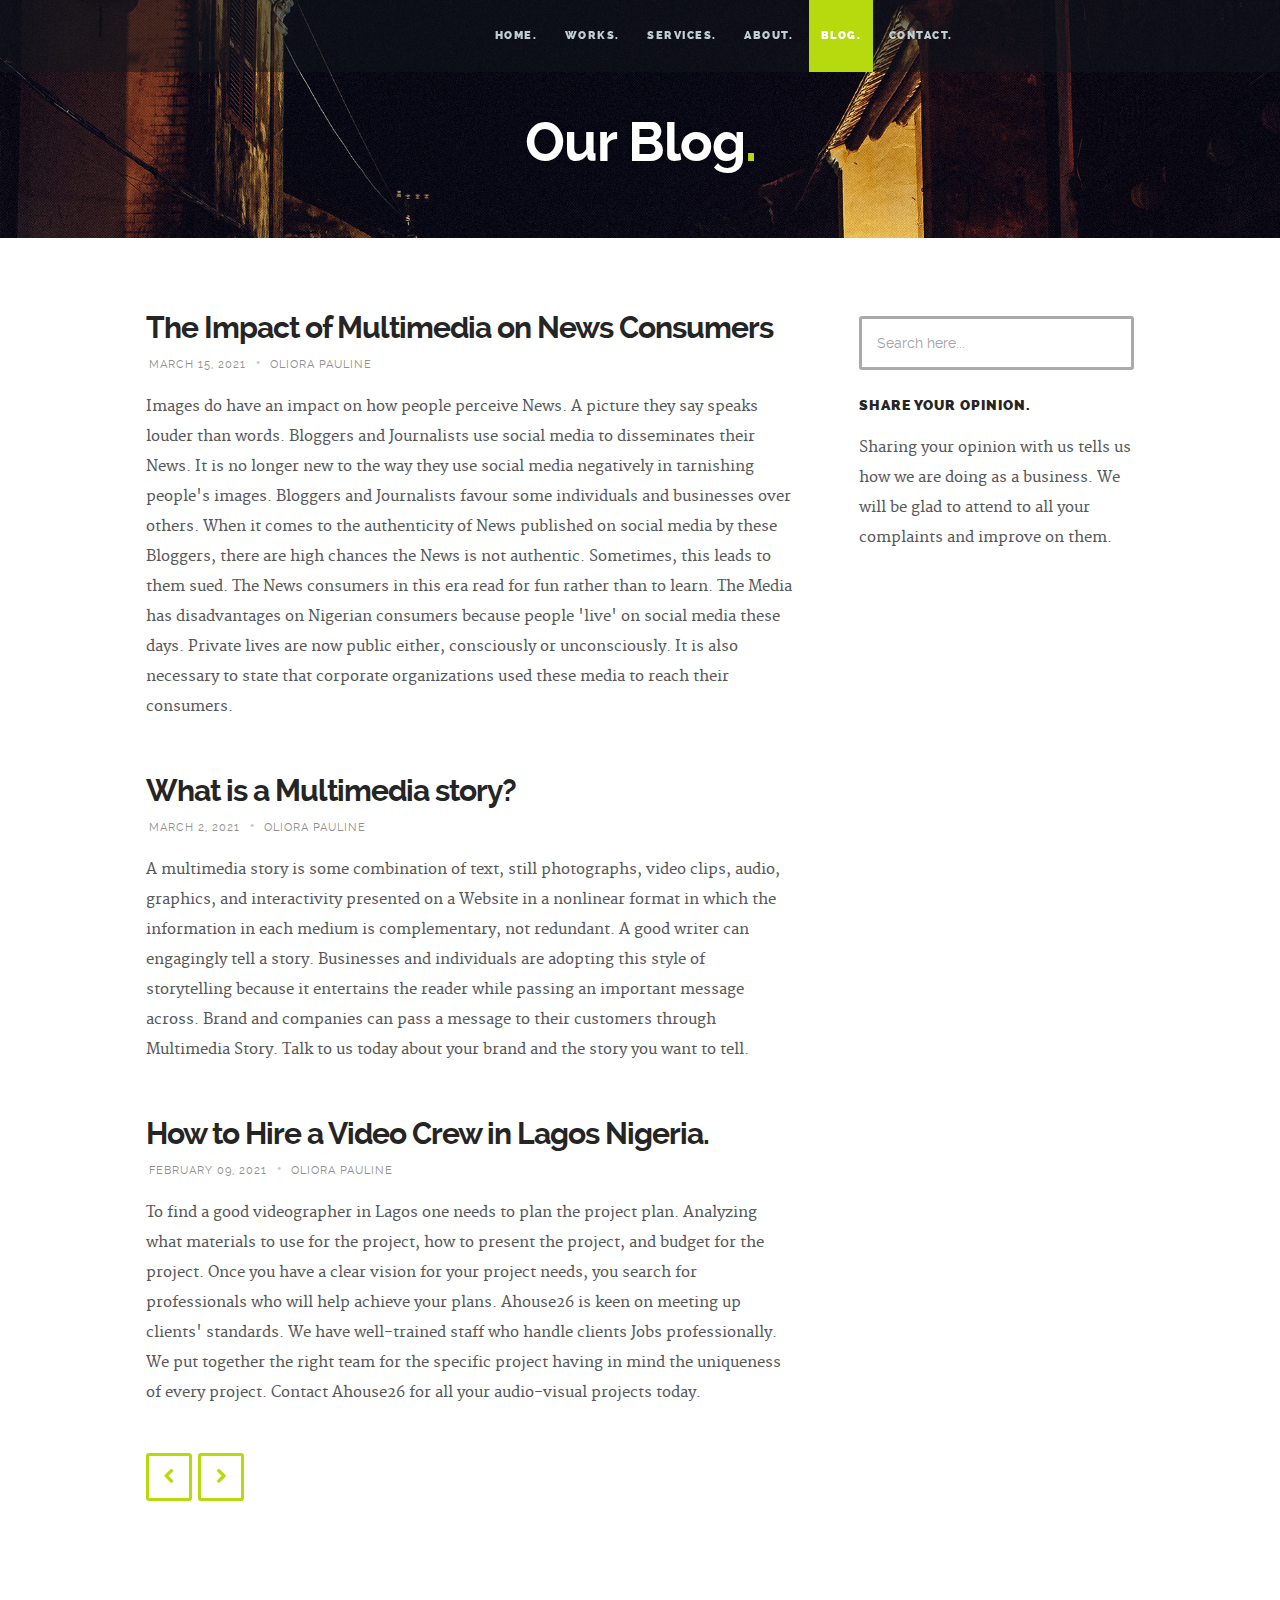
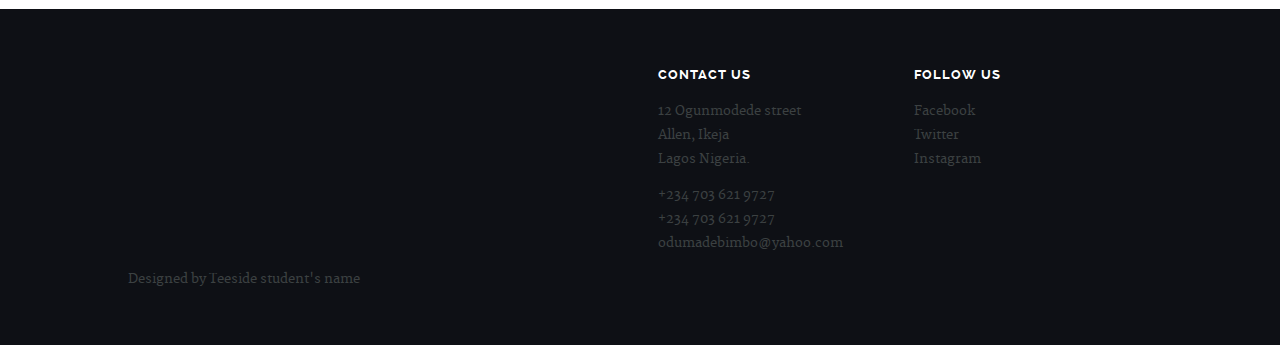
==== commit 2f98f2aa: "Grammarly" ====
--- a/blog.html
+++ b/blog.html
@@ -115,15 +115,15 @@
 					</header> 
 						
 					<div class="entry-content">
-						<p> Images do have an impact on how people perceive News. A picture they say speaks louder than words.
-							Bloggers and Journalists use social media to disseminates their News. It is no longer new to the
-							way they use social media negatively in tarnishing people's images. Bloggers and Journalists favor
-							some individuals and businesses over others. When it comes to the authenticity of News published
-							on social media by these Bloggers, there are high chances the News is not authentic. Sometimes,
-							this leads to them sued.The News consumers in this era read for fun rather than to learn.
-							The Media has disadvantages on Nigerian consumers because people 'live' on social media these days.
-							Private lives are now public either, consciously or unconsciously. It is also necessary to state
-							that corporate organizations used these media to reach their consumers.</p>
+						<p> Images do have an impact on how people perceive News. A picture they say speaks louder than words. 
+							Bloggers and Journalists use social media to disseminates their News. It is no longer new to the way 
+							they use social media negatively in tarnishing people's images. Bloggers and Journalists favour some 
+							individuals and businesses over others. When it comes to the authenticity of News published on social 
+							media by these Bloggers, there are high chances the News is not authentic. Sometimes, this leads to them 
+							sued. The News consumers in this era read for fun rather than to learn. The Media has disadvantages on 
+							Nigerian consumers because people 'live' on social media these days. Private lives are now public either, 
+							consciously or unconsciously. It is also necessary to state that corporate organizations used these media 
+							to reach their consumers.</p>
 					</div> 
 
 				</article> 
